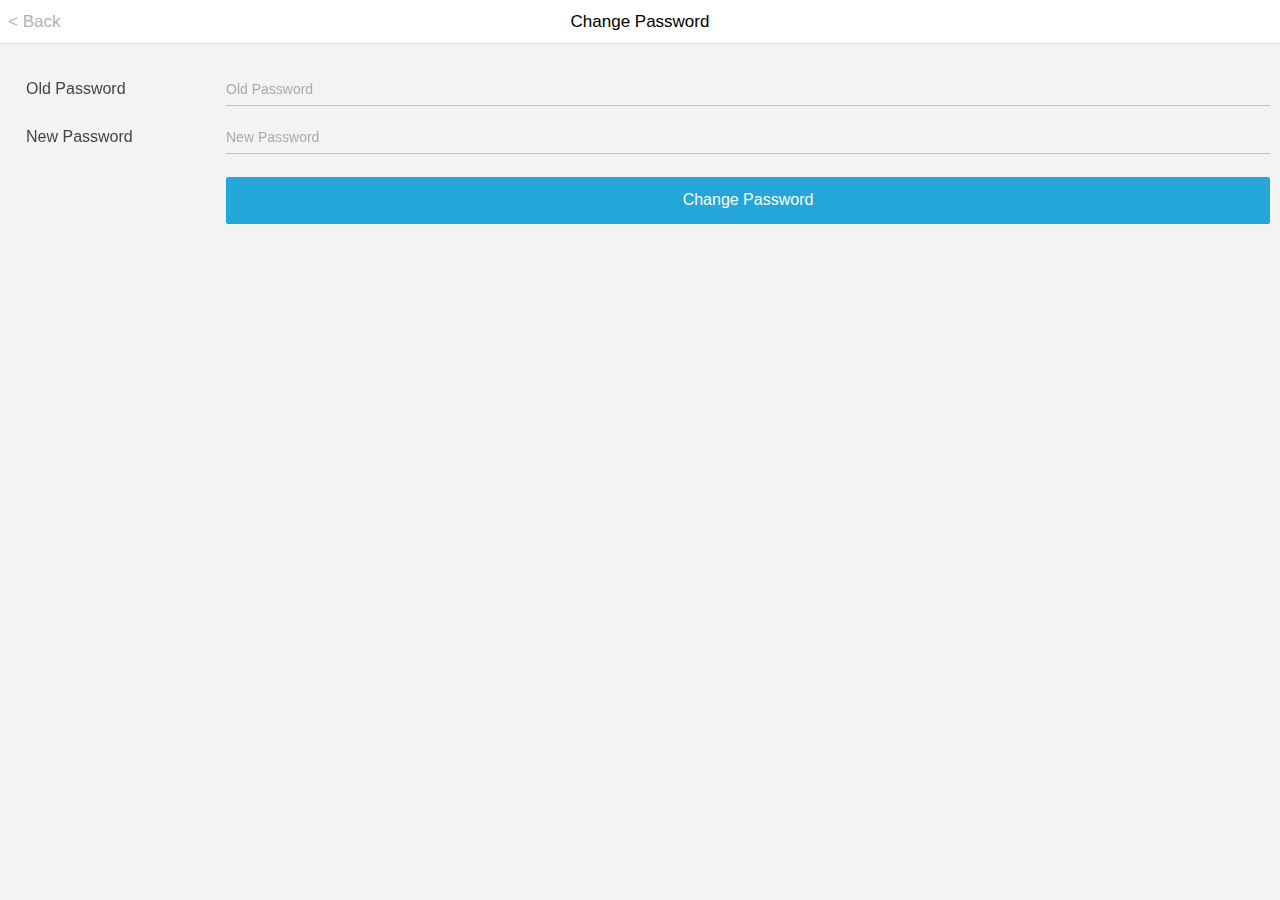
==== change-password.html @ fd1ad007 "Files uploaded" ====
<!DOCTYPE html>
<html>
<head>
    <meta charset="utf-8" />
    <meta name="format-detection" content="telephone=no" />
    <meta name="msapplication-tap-highlight" content="no" />
    <!-- WARNING: for iOS 7, remove the width=device-width and height=device-height attributes. See https://issues.apache.org/jira/browse/CB-4323 -->
    <meta name="viewport" content="user-scalable=no, initial-scale=1, maximum-scale=1, minimum-scale=1, width=device-width, height=device-height, target-densitydpi=device-dpi" />
    <link rel="stylesheet" type="text/css" href="css/ionic.min.css" />
    <title>Login</title>
        <script type="text/javascript">
    var url = window.location.pathname;var filename = url.substring(url.lastIndexOf('/')+1);
    if(localStorage.login=="true" && filename == 'login.html'){window.location.href = "index.html";}
    else if(localStorage.login=="false" && filename != 'login.html'){window.location.href = "login.html";}
  </script>
</head>
<body>
    <div class="bar bar-header">
        <a href="javascript: history.go(-1)" class="button button-clear">&lt; Back</a>
        <h1 class="title">Change Password</h1>
    </div>
    <div class="padding" style="margin-top:55px;">
        <label class="item-input">
            <span class="input-label">Old Password</span>
            <input type="password" placeholder="Old Password" id="old_password">
        </label>
        <label class="item-input">
            <span class="input-label">New Password</span>
            <input type="password" placeholder="New Password" id="new_password">
        </label>
        <label class="item-input">
            <span class="input-label"></span>
            <button class="button button-block button-positive" id="change_password">Change Password</button>
        </label>
    </div>
    <script type="text/javascript" src="cordova.js"></script>
    <script type="text/javascript" src="js/jq.js"></script>
    <script type="text/javascript" src="js/auth.js"></script>
</body>

</html>
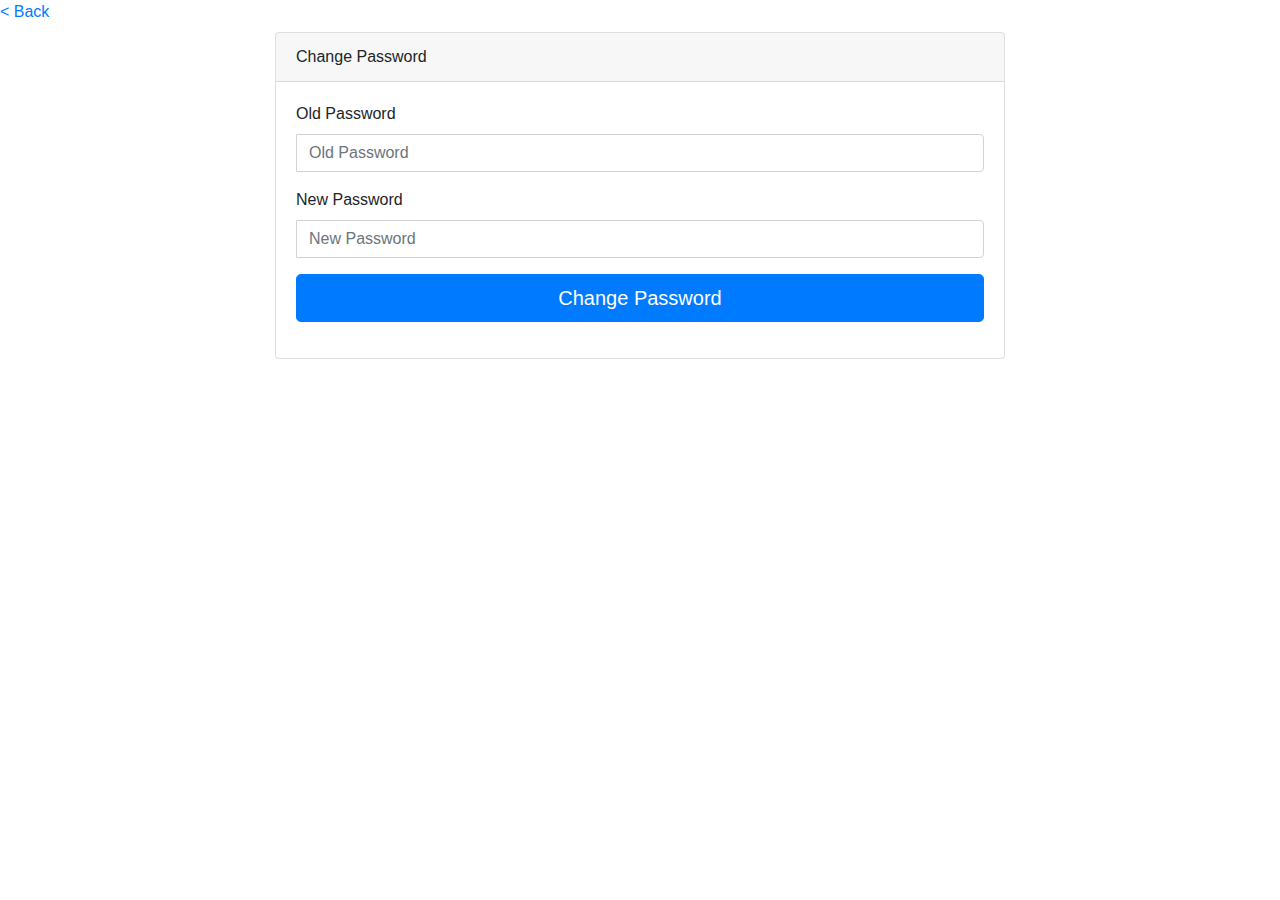
==== commit d0c0dd3f: "Update change-password.html" ====
--- a/change-password.html
+++ b/change-password.html
@@ -6,7 +6,7 @@
     <meta name="msapplication-tap-highlight" content="no" />
     <!-- WARNING: for iOS 7, remove the width=device-width and height=device-height attributes. See https://issues.apache.org/jira/browse/CB-4323 -->
     <meta name="viewport" content="user-scalable=no, initial-scale=1, maximum-scale=1, minimum-scale=1, width=device-width, height=device-height, target-densitydpi=device-dpi" />
-    <link rel="stylesheet" type="text/css" href="css/ionic.min.css" />
+     <link href="//maxcdn.bootstrapcdn.com/bootstrap/4.1.1/css/bootstrap.min.css" rel="stylesheet" id="bootstrap-css">
     <title>Login</title>
         <script type="text/javascript">
     var url = window.location.pathname;var filename = url.substring(url.lastIndexOf('/')+1);
@@ -17,25 +17,51 @@
 <body>
     <div class="bar bar-header">
         <a href="javascript: history.go(-1)" class="button button-clear">&lt; Back</a>
-        <h1 class="title">Change Password</h1>
+        <h3 class="title"></h1>
     </div>
-    <div class="padding" style="margin-top:55px;">
-        <label class="item-input">
-            <span class="input-label">Old Password</span>
-            <input type="password" placeholder="Old Password" id="old_password">
-        </label>
-        <label class="item-input">
-            <span class="input-label">New Password</span>
-            <input type="password" placeholder="New Password" id="new_password">
-        </label>
-        <label class="item-input">
-            <span class="input-label"></span>
-            <button class="button button-block button-positive" id="change_password">Change Password</button>
-        </label>
-    </div>
+    <div class="container login_form">
+<div class="row justify-content-center">
+                    <div class="col-md-8">
+                        <div class="card">
+                            <div class="card-header">Change Password</div>
+                            <div class="card-body">
+
+
+                                    <div class="form-group">
+                                        <label for="email" class="cols-sm-2 control-label">Old Password</label>
+                                        <div class="cols-sm-10">
+                                            <div class="input-group">
+                                                <span class="input-group-addon"><i class="fa fa-envelope fa" aria-hidden="true"></i></span>
+                                                <input type="password" placeholder="Old Password" id="old_password" class="form-control" />
+                                            </div>
+                                        </div>
+                                    </div>
+
+                                    <div class="form-group">
+                                        <label for="password" class="cols-sm-2 control-label">New Password</label>
+                                        <div class="cols-sm-10">
+                                            <div class="input-group">
+                                                <span class="input-group-addon"><i class="fa fa-lock fa-lg" aria-hidden="true"></i></span>
+                                                <input type="password" placeholder="New Password" id="new_password" class="form-control"  />
+                                            </div>
+                                        </div>
+                                    </div>
+
+                                    <div class="form-group ">
+                                        <button type="button" class="btn btn-primary btn-lg btn-block login-button" id="change_password">Change Password</button>
+                                    </div>
+
+
+                            </div>
+
+                        </div>
+                    </div>
+                </div>
+</div>
+
     <script type="text/javascript" src="cordova.js"></script>
     <script type="text/javascript" src="js/jq.js"></script>
     <script type="text/javascript" src="js/auth.js"></script>
 </body>
 
-</html>+</html>
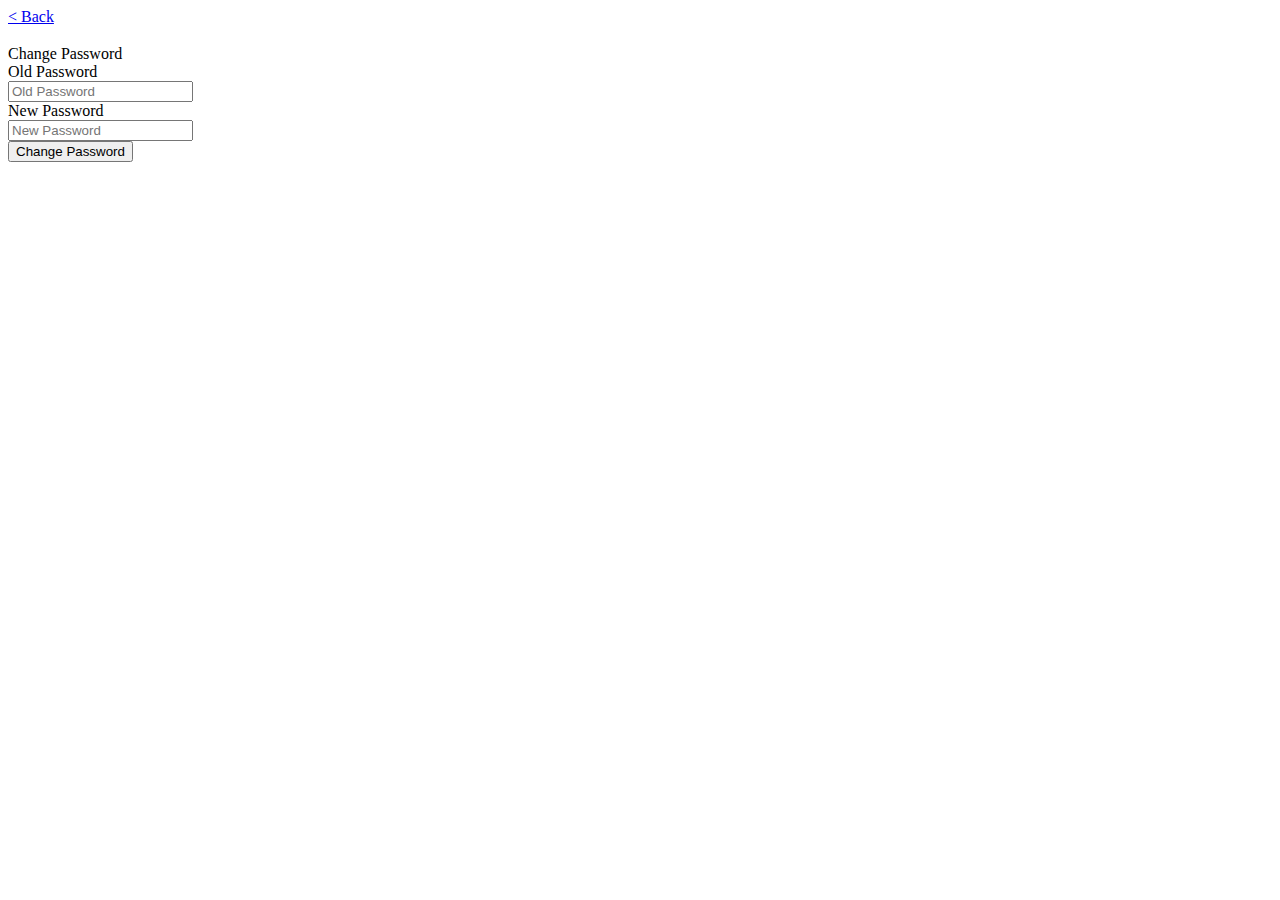
==== commit 46a26647: "Add files via upload" ====
--- a/change-password.html
+++ b/change-password.html
@@ -6,7 +6,7 @@
     <meta name="msapplication-tap-highlight" content="no" />
     <!-- WARNING: for iOS 7, remove the width=device-width and height=device-height attributes. See https://issues.apache.org/jira/browse/CB-4323 -->
     <meta name="viewport" content="user-scalable=no, initial-scale=1, maximum-scale=1, minimum-scale=1, width=device-width, height=device-height, target-densitydpi=device-dpi" />
-     <link href="//maxcdn.bootstrapcdn.com/bootstrap/4.1.1/css/bootstrap.min.css" rel="stylesheet" id="bootstrap-css">
+    <link href="css/bootstrap.min.css" rel="stylesheet" id="bootstrap-css">
     <title>Login</title>
         <script type="text/javascript">
     var url = window.location.pathname;var filename = url.substring(url.lastIndexOf('/')+1);
@@ -64,4 +64,4 @@
     <script type="text/javascript" src="js/auth.js"></script>
 </body>
 
-</html>
+</html>